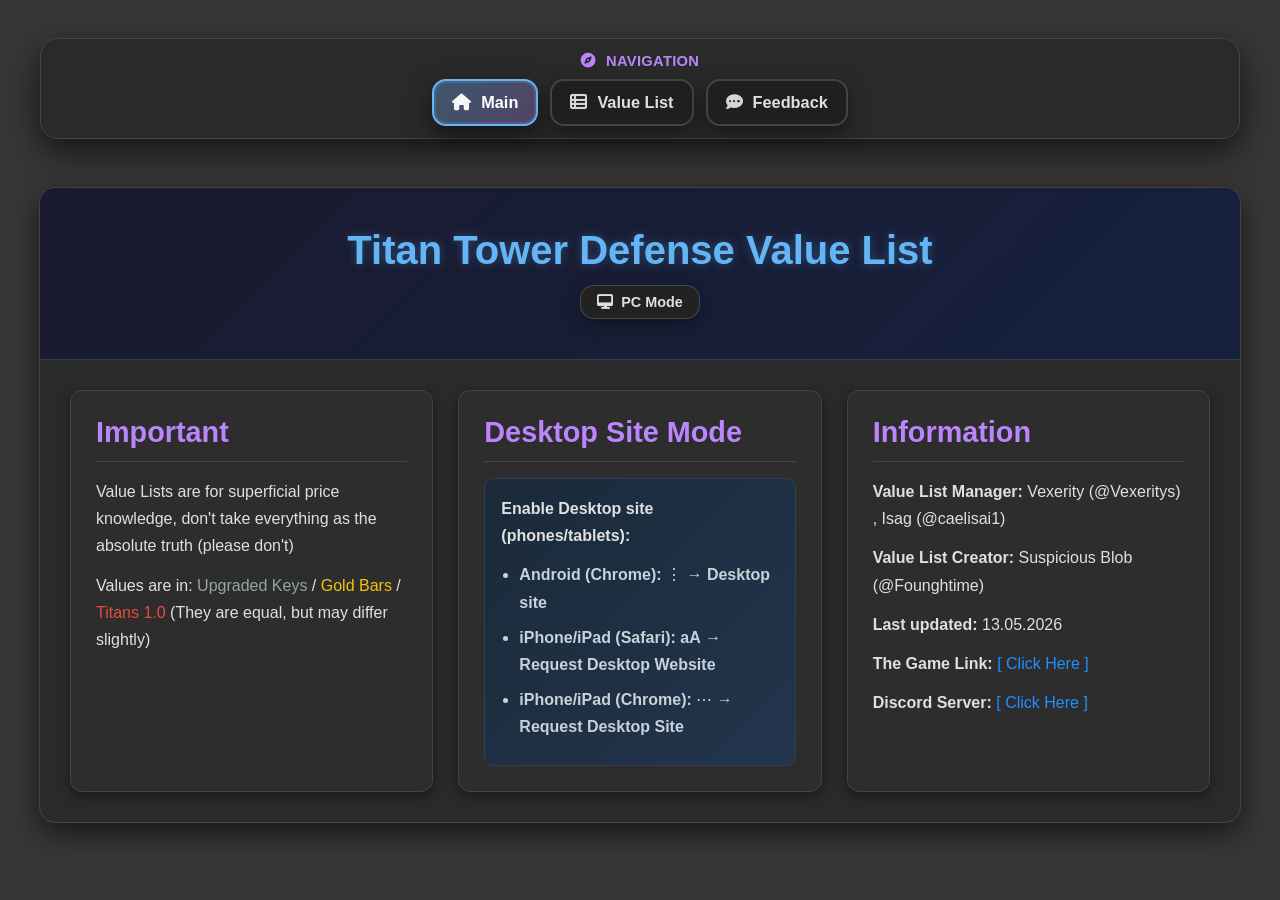
==== index.html @ 551378d8 "updated index" ====
<!DOCTYPE html>
<html lang="en">
<head>
  <meta charset="UTF-8" />
  <meta name="viewport" content="width=device-width, initial-scale=1.0" />
  <meta name="description" content="Titan Tower Defense Value List with Relevant Values & Quick Updates" />

  <title>Titan Tower Defense Value List</title>

  <!-- Favicon (favicon.png рядом с index.html) -->
  <link rel="icon" type="image/png" sizes="32x32" href="favicon.png" />
  <link rel="icon" type="image/png" sizes="16x16" href="favicon.png" />
  <link rel="icon" sizes="192x192" href="favicon.png" />
  <link rel="icon" sizes="512x512" href="favicon.png" />
  <link rel="apple-touch-icon" sizes="180x180" href="favicon.png" />
  <meta name="theme-color" content="#16213e" />

  <meta name="google-site-verification" content="0cYgEwDjZgNjyhWVnpCOrVSOcxN9XrNmXDDHt6vcIRE" />

  <!-- Google tag (gtag.js) -->
<script async src="https://www.googletagmanager.com/gtag/js?id=G-3CBQCFTEEB"></script>
<script>
  window.dataLayer = window.dataLayer || [];
  function gtag(){dataLayer.push(arguments);}
  gtag('js', new Date());

  gtag('config', 'G-3CBQCFTEEB');
</script>

  <!-- Font Awesome + Nav CSS -->
  <link rel="stylesheet" href="https://cdnjs.cloudflare.com/ajax/libs/font-awesome/6.5.0/css/all.min.css" />
  <link rel="stylesheet" href="./assets/nav.css" />

  <style>
    /* Основные стили */
    body{
      background:#393636;
      color:#e0e0e0;
      font-family:'Segoe UI', Tahoma, Geneva, Verdana, sans-serif;
      margin:0;
      padding:20px;
    }

    .custom-container{
      max-width:1200px;
      margin:0 auto;
      background:#2a2a2a;
      border-radius:16px;
      box-shadow:0 10px 30px rgba(0,0,0,.6);
      overflow:hidden;
      border:1px solid #444;
    }

    .custom-header{
      background:linear-gradient(135deg,#1a1a2e,#16213e);
      color:#fff;
      padding:40px 30px;
      text-align:center;
      border-bottom:1px solid #333f50;
    }

    .content-section{
      padding:30px;
      display:grid;
      grid-template-columns:repeat(auto-fit, minmax(300px, 1fr));
      gap:25px;
    }

    .card{
      background:#2d2d2d;
      border-radius:12px;
      padding:25px;
      box-shadow:0 4px 12px rgba(0,0,0,.4);
      border:1px solid #444;
      transition:transform .3s ease, box-shadow .3s ease;
    }
    .card:hover{
      transform:translateY(-5px);
      box-shadow:0 8px 20px rgba(0,0,0,.5);
    }

    h1.custom-title{
      font-size:2.5rem;
      color:#64b5f6;
      text-shadow:0 0 10px rgba(100,181,246,.3);
      margin:0 0 10px;
    }

    h2.card-title{
      color:#bb86fc;
      font-size:1.8rem;
      margin:0 0 16px;
      padding-bottom:12px;
      border-bottom:1px solid #444;
      display:flex;
      align-items:center;
      gap:10px;
    }

    .card-content{ line-height:1.7; }
    .card-content p{ margin:0 0 12px; }

    .highlight-box{
      background:linear-gradient(135deg,#1a2a3a,#23354d);
      padding:16px;
      border-radius:10px;
      margin:0;
      border:1px solid #333f50;
    }

    .disclaimer{
      color:#e74c3c;
      font-size:.9rem;
      text-align:center;
      margin:15px 20px 20px;
      padding:10px;
      background:rgba(231,76,60,.1);
      border-radius:8px;
    }

    /* ===== PC MODE BUTTON ===== */
    .pcmode-wrap{
      display:flex;
      justify-content:center;
      margin-top:12px;
    }
    .pcmode-btn{
      background:#222;
      color:#e0e0e0;
      border:1px solid rgba(255,255,255,.18);
      border-radius:14px;
      padding:8px 16px;
      font-weight:600;
      font-size:.9rem;
      cursor:pointer;

      display:inline-flex;
      align-items:center;
      gap:8px;

      box-shadow:0 6px 18px rgba(0,0,0,.35);
      transition:.15s transform,.15s background,.15s border;
      touch-action:manipulation;
    }
    .pcmode-btn:hover{ background:#2c2c2c; }
    .pcmode-btn:active{ transform:scale(.97); }
    .pcmode-btn.active{
      background:linear-gradient(135deg, rgba(100,181,246,.28), rgba(187,134,252,.22));
      border-color:#64b5f6;
      color:#fff;
    }
    @media (prefers-reduced-motion: reduce){
      .pcmode-btn{ transition:none !important; }
      .card{ transition:none !important; }
    }

    /* компактные списки внутри карточек */
    .compact-list{
      margin:10px 0 0;
      padding-left:18px;
    }
    .compact-list li{
      margin:8px 0;
      color:#c7d2da;
    }

    /* Адаптивность (обычный режим) */
    @media (max-width:768px){
      body{ padding:10px; }
      .custom-header{ padding:25px 20px; }
      .content-section{ padding:20px; grid-template-columns:1fr; }
      h1.custom-title{ font-size:2rem; }
    }

    /* =======================================================
       PC MODE: desktop width + x-scroll
       ======================================================= */
    body.pc-mode{
      overflow-x:auto;
      -webkit-overflow-scrolling:touch;
      padding:14px;
    }

    body.pc-mode .custom-container{
      width:1100px !important;
      max-width:none !important;
      margin:12px auto !important;
    }

    body.pc-mode .custom-header{ padding:26px 24px !important; }
    body.pc-mode h1.custom-title{ font-size:2.15rem !important; margin-bottom:6px !important; }
    body.pc-mode .content-section{
      padding:22px !important;
      gap:16px !important;
      grid-template-columns:repeat(4, minmax(0, 1fr)) !important;
    }
    body.pc-mode .card{ padding:16px !important; }
    body.pc-mode h2.card-title{
      font-size:1.35rem !important;
      margin-bottom:12px !important;
      padding-bottom:10px !important;
    }
    body.pc-mode .card-content{ font-size:.98rem !important; line-height:1.55 !important; }

    /* ===== Spacing under shared navigation ===== */
    :root{ --page-gap:16px; }
    .page-wrap{ margin-top:var(--page-gap); }
    .page-wrap > :first-child{ margin-top:0 !important; }
  </style>
</head>

<body>
  <div id="site-nav"></div>
  <script src="./assets/nav.js"></script>

  <main class="page-wrap">
    <div class="custom-container">
      <header class="custom-header">
        <h1 class="custom-title">Titan Tower Defense Value List</h1>

        <div class="pcmode-wrap">
          <button class="pcmode-btn" id="pcmode-btn" type="button" aria-pressed="false">
            <i class="fas fa-desktop"></i> PC Mode
          </button>
        </div>
      </header>

      <div class="content-section">
        <!-- Important -->
        <div class="card">
          <h2 class="card-title">Important</h2>
          <div class="card-content">
            <p>Value Lists are for superficial price knowledge, don't take everything as the absolute truth (please don't)</p>
            <p>
              Values are in:
              <span style="color:#95a5a6;">Upgraded Keys</span> /
              <span style="color:#f1c40f;">Gold Bars</span> /
              <span style="color:#e74c3c;">Titans 1.0</span>
              (They are equal, but may differ slightly)
            </p>
          </div>
        </div>

        <!-- Real PC Mode -->
        <div class="card">
          <h2 class="card-title">Desktop Site Mode</h2>
          <div class="card-content">
            <div class="highlight-box">
              <p><strong>Enable Desktop site (phones/tablets):</strong></p>
              <ul class="compact-list">
                <li><strong>Android (Chrome):</strong> ⋮ → <strong>Desktop site</strong></li>
                <li><strong>iPhone/iPad (Safari):</strong> <strong>aA</strong> → <strong>Request Desktop Website</strong></li>
                <li><strong>iPhone/iPad (Chrome):</strong> ⋯ → <strong>Request Desktop Site</strong></li>
              </ul>
            </div>
          </div>
        </div>

        <!-- Information -->
        <div class="card">
          <h2 class="card-title">Information</h2>
          <div class="card-content">
            <p><strong>Value List Manager:</strong> Vexerity (@Vexeritys) , Isag (@caelisai1) </p>
            <p><strong>Value List Creator:</strong> Suspicious Blob (@Founghtime)</p>
            <p><strong>Last updated:</strong> 13.05.2026</p>
            <p>
              <strong>The Game Link:</strong>
              <a href="https://www.roblox.com/games/14641667067/Titan-Tower-Defense" style="color:#1E90FF; text-decoration:none;">[ Click Here ]</a>
            </p>
            <p>
              <strong>Discord Server:</strong>
              <a href="https://discord.com/invite/titantd" style="color:#1E90FF; text-decoration:none;">[ Click Here ]</a>
            </p>
          </div>
        </div>
      </div>

      </div>
    </div>
  </main>

  <script>
    (function(){
      const KEY = 'ttdInfoPcMode';
      const btn = document.getElementById('pcmode-btn');

      function applyPcMode(isOn){
        document.body.classList.toggle('pc-mode', isOn);

        if(btn){
          btn.classList.toggle('active', isOn);
          btn.innerHTML = isOn
            ? '<i class="fas fa-mobile-alt"></i> Mobile Mode'
            : '<i class="fas fa-desktop"></i> PC Mode';
          btn.setAttribute('aria-pressed', String(isOn));
        }

        try{ localStorage.setItem(KEY, isOn ? '1' : '0'); }catch(_){}
      }

      let saved = false;
      try{ saved = localStorage.getItem(KEY) === '1'; }catch(_){}

      applyPcMode(saved);

      if(btn){
        btn.addEventListener('click', () => {
          applyPcMode(!document.body.classList.contains('pc-mode'));
        });
      }
    })();
  </script>
</body>
</html>
---- assets/nav.css ----
.site-switch-panel{
  max-width:1200px;
  margin:18px auto 12px;
  padding:0 20px;

  position:sticky;
  top:12px;
  z-index:2000;
}

.site-switch-panel-inner{
  background:#2a2a2a;
  border:1px solid #444;
  border-radius:18px;
  box-shadow:0 12px 34px rgba(0,0,0,.65);
  padding:14px 14px 12px;
}

.site-switch-panel-title{
  display:flex;
  align-items:center;
  justify-content:center;
  gap:10px;
  color:#bb86fc;
  font-weight:900;
  letter-spacing:.3px;
  margin-bottom:10px;
  text-transform:uppercase;
  font-size:.92rem;
}

.site-switchbar{
  display:flex;
  gap:12px;
  justify-content:center;
  flex-wrap:wrap;
}

.site-switch-btn{
  background:#1f1f1f;
  color:#e0e0e0;
  border:2px solid rgba(255,255,255,.16);
  border-radius:14px;
  padding:12px 18px;
  font-weight:900;
  font-size:1.02rem;

  display:inline-flex;
  align-items:center;
  gap:10px;

  box-shadow:0 8px 22px rgba(0,0,0,.45);
  transition:.15s transform,.15s background,.15s border,.15s box-shadow;
  user-select:none;
  text-decoration:none;
  touch-action:manipulation;
}

.site-switch-btn i{ font-size:1.05rem; opacity:.95; }

.site-switch-btn:hover{
  background:#2b2b2b;
  border-color:rgba(255,255,255,.26);
}

.site-switch-btn:active{ transform:scale(.98); }

.site-switch-btn.active{
  background:linear-gradient(135deg, rgba(100,181,246,.32), rgba(187,134,252,.28));
  border-color:#64b5f6;
  color:#fff;
  box-shadow:0 0 0 2px rgba(100,181,246,.20) inset, 0 10px 26px rgba(0,0,0,.55);
}

@media (max-width:520px){
  .site-switch-panel{ padding:0 12px; top:8px; }
  .site-switch-btn{ padding:10px 14px; font-size:.96rem; border-radius:13px; }
}

:root { --nav-gap: 16px; }

.site-switch-panel { margin-bottom: var(--nav-gap) !important; }

#site-nav + * { margin-top: var(--nav-gap) !important; }

:root { --nav-gap: 16px; }
.nav-spacer { height: var(--nav-gap); }
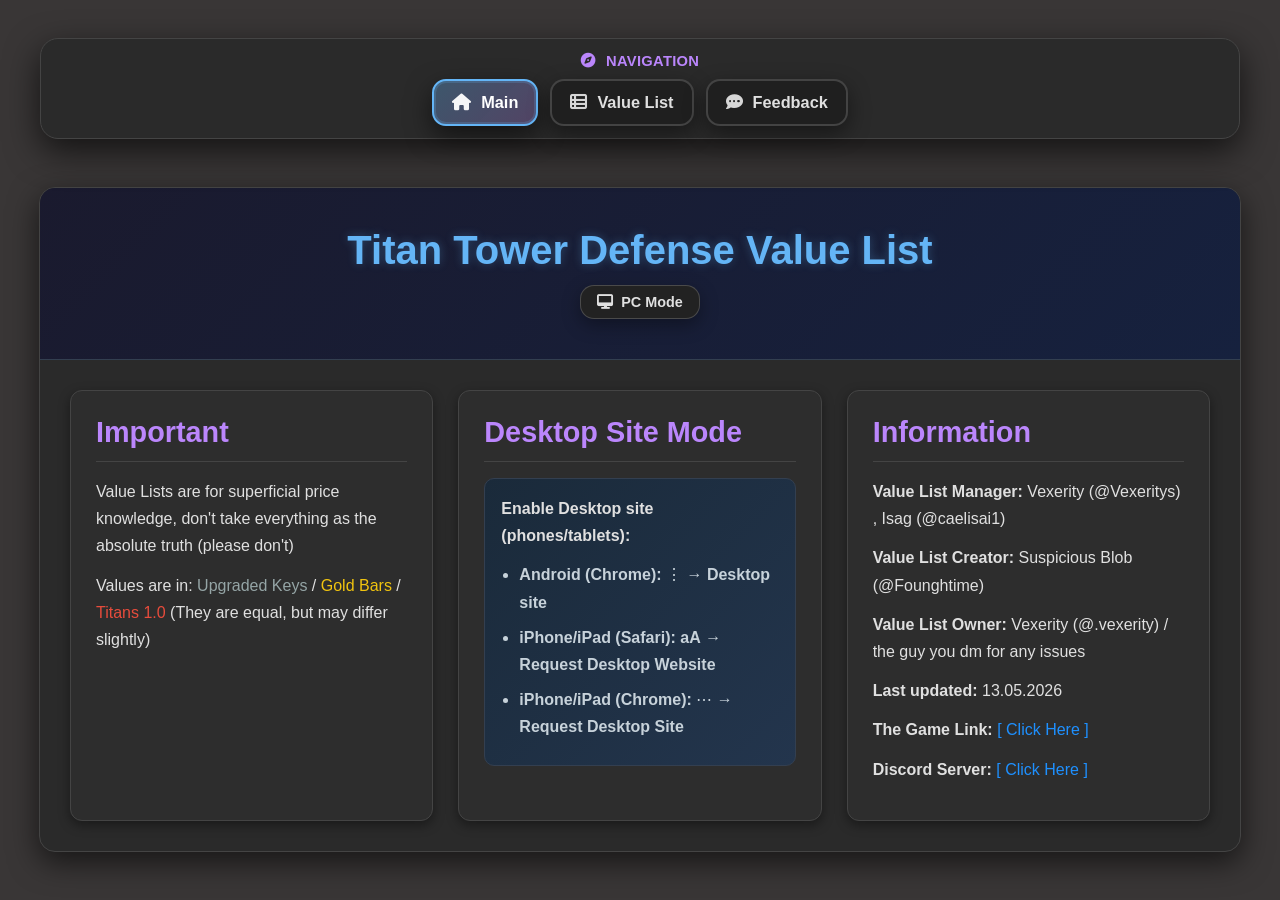
==== commit c41c56b2: "thing" ====
--- a/index.html
+++ b/index.html
@@ -262,6 +262,7 @@
           <div class="card-content">
             <p><strong>Value List Manager:</strong> Vexerity (@Vexeritys) , Isag (@caelisai1) </p>
             <p><strong>Value List Creator:</strong> Suspicious Blob (@Founghtime)</p>
+            <p><strong>Value List Owner:</strong> Vexerity (@.vexerity) / the guy you dm for any issues</p>
             <p><strong>Last updated:</strong> 13.05.2026</p>
             <p>
               <strong>The Game Link:</strong>
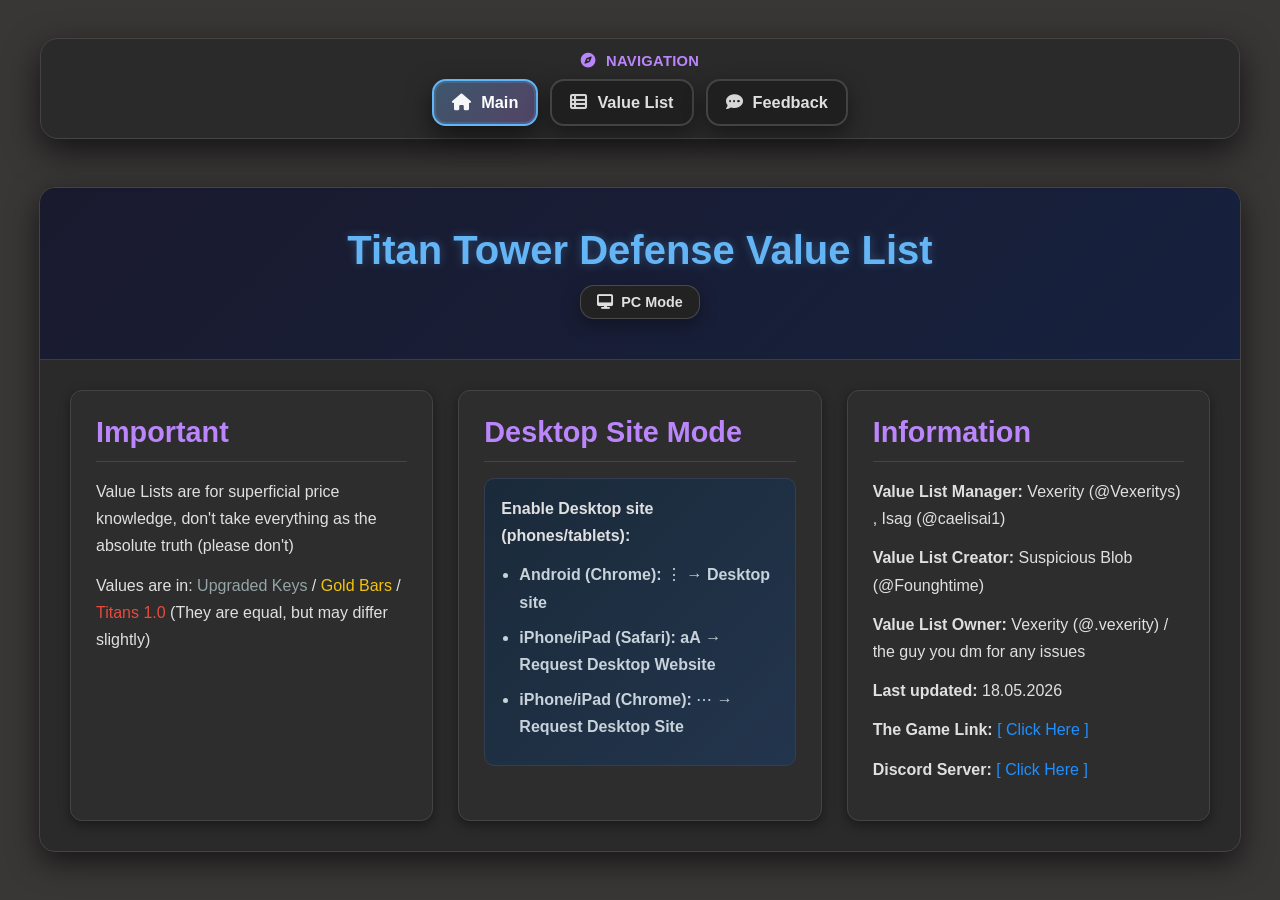
==== commit b383c87c: "updated the "last updated"" ====
--- a/index.html
+++ b/index.html
@@ -263,7 +263,7 @@
             <p><strong>Value List Manager:</strong> Vexerity (@Vexeritys) , Isag (@caelisai1) </p>
             <p><strong>Value List Creator:</strong> Suspicious Blob (@Founghtime)</p>
             <p><strong>Value List Owner:</strong> Vexerity (@.vexerity) / the guy you dm for any issues</p>
-            <p><strong>Last updated:</strong> 13.05.2026</p>
+            <p><strong>Last updated:</strong> 18.05.2026</p>
             <p>
               <strong>The Game Link:</strong>
               <a href="https://www.roblox.com/games/14641667067/Titan-Tower-Defense" style="color:#1E90FF; text-decoration:none;">[ Click Here ]</a>
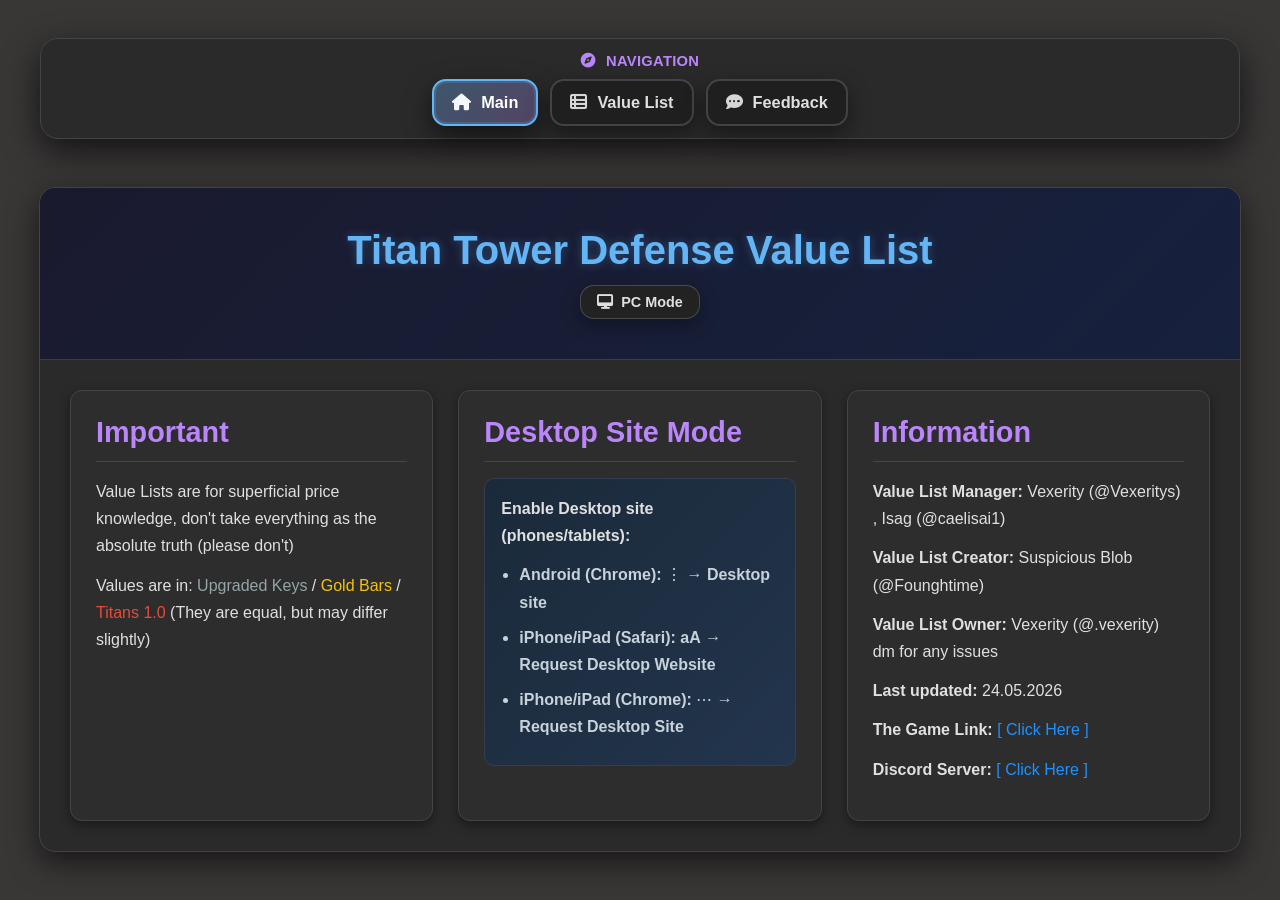
==== commit 73408efe: "updating index" ====
--- a/index.html
+++ b/index.html
@@ -262,8 +262,8 @@
           <div class="card-content">
             <p><strong>Value List Manager:</strong> Vexerity (@Vexeritys) , Isag (@caelisai1) </p>
             <p><strong>Value List Creator:</strong> Suspicious Blob (@Founghtime)</p>
-            <p><strong>Value List Owner:</strong> Vexerity (@.vexerity) / the guy you dm for any issues</p>
-            <p><strong>Last updated:</strong> 18.05.2026</p>
+            <p><strong>Value List Owner:</strong> Vexerity (@.vexerity) dm for any issues</p>
+            <p><strong>Last updated:</strong> 24.05.2026</p>
             <p>
               <strong>The Game Link:</strong>
               <a href="https://www.roblox.com/games/14641667067/Titan-Tower-Defense" style="color:#1E90FF; text-decoration:none;">[ Click Here ]</a>
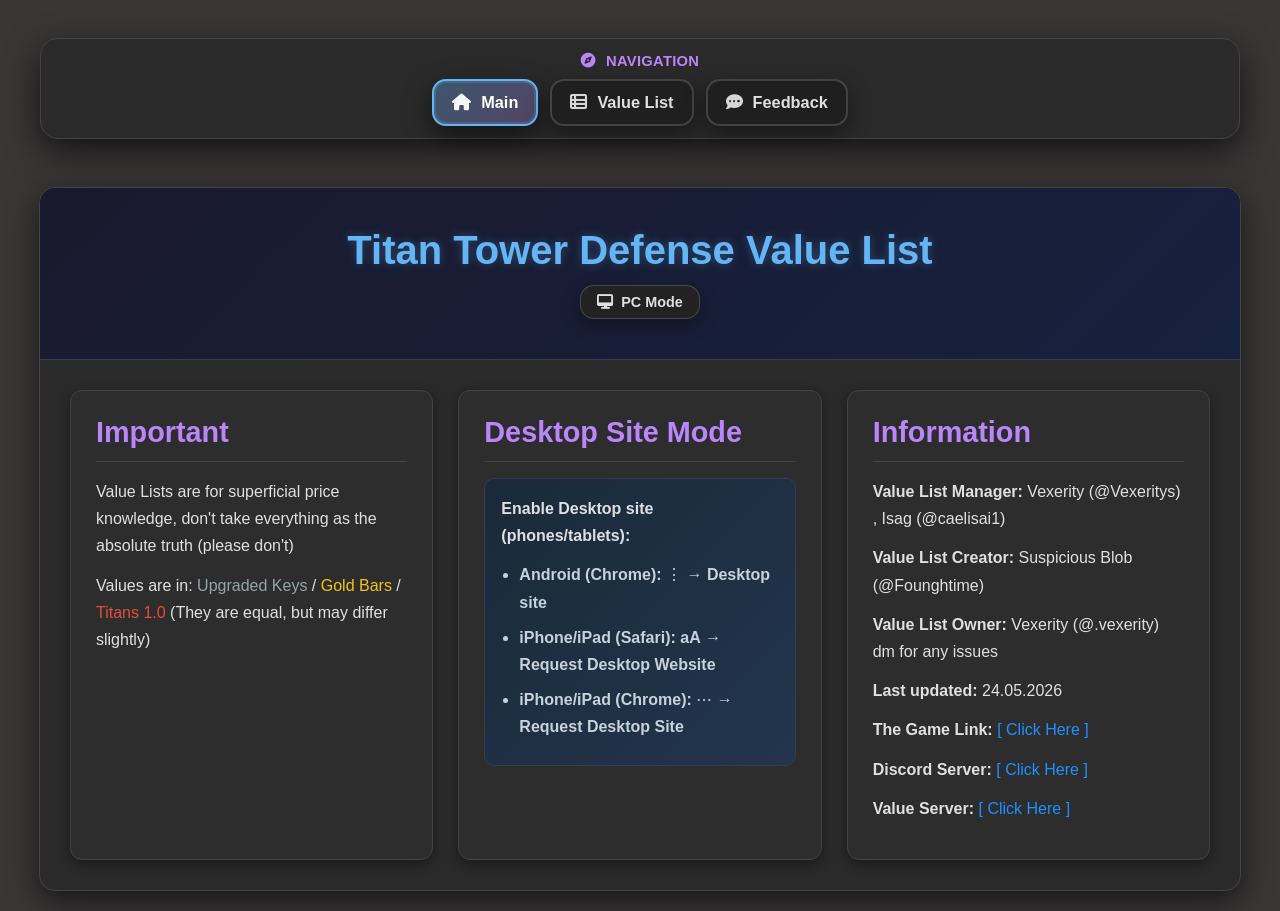
==== commit 09682e9a: "adding the discord server to value list" ====
--- a/index.html
+++ b/index.html
@@ -272,6 +272,10 @@
               <strong>Discord Server:</strong>
               <a href="https://discord.com/invite/titantd" style="color:#1E90FF; text-decoration:none;">[ Click Here ]</a>
             </p>
+            <p>
+              <strong>Value Server:</strong>
+                <a href="https://discord.gg/CpXTCKgqe" style="color:#1E90FF ; text-decoration:none;">[ Click Here ] </a>
+            </p>
           </div>
         </div>
       </div>
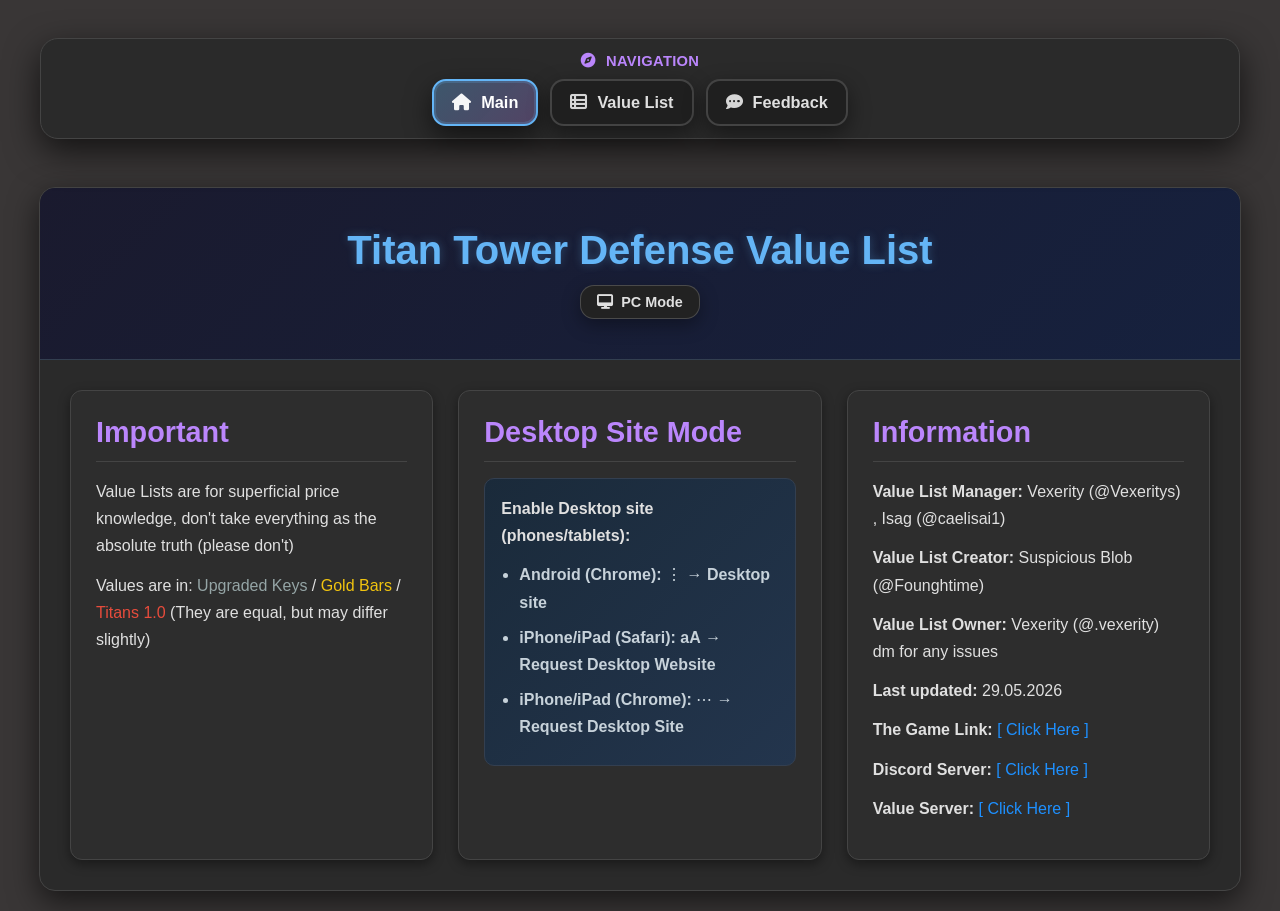
==== commit 9ab7726f: "updating index" ====
--- a/index.html
+++ b/index.html
@@ -263,7 +263,7 @@
             <p><strong>Value List Manager:</strong> Vexerity (@Vexeritys) , Isag (@caelisai1) </p>
             <p><strong>Value List Creator:</strong> Suspicious Blob (@Founghtime)</p>
             <p><strong>Value List Owner:</strong> Vexerity (@.vexerity) dm for any issues</p>
-            <p><strong>Last updated:</strong> 24.05.2026</p>
+            <p><strong>Last updated:</strong> 29.05.2026</p>
             <p>
               <strong>The Game Link:</strong>
               <a href="https://www.roblox.com/games/14641667067/Titan-Tower-Defense" style="color:#1E90FF; text-decoration:none;">[ Click Here ]</a>
@@ -274,7 +274,7 @@
             </p>
             <p>
               <strong>Value Server:</strong>
-                <a href="https://discord.gg/CpXTCKgqe" style="color:#1E90FF ; text-decoration:none;">[ Click Here ] </a>
+                <a href="https://discord.gg/AwWqJftp78" style="color:#1E90FF ; text-decoration:none;">[ Click Here ] </a>
             </p>
           </div>
         </div>
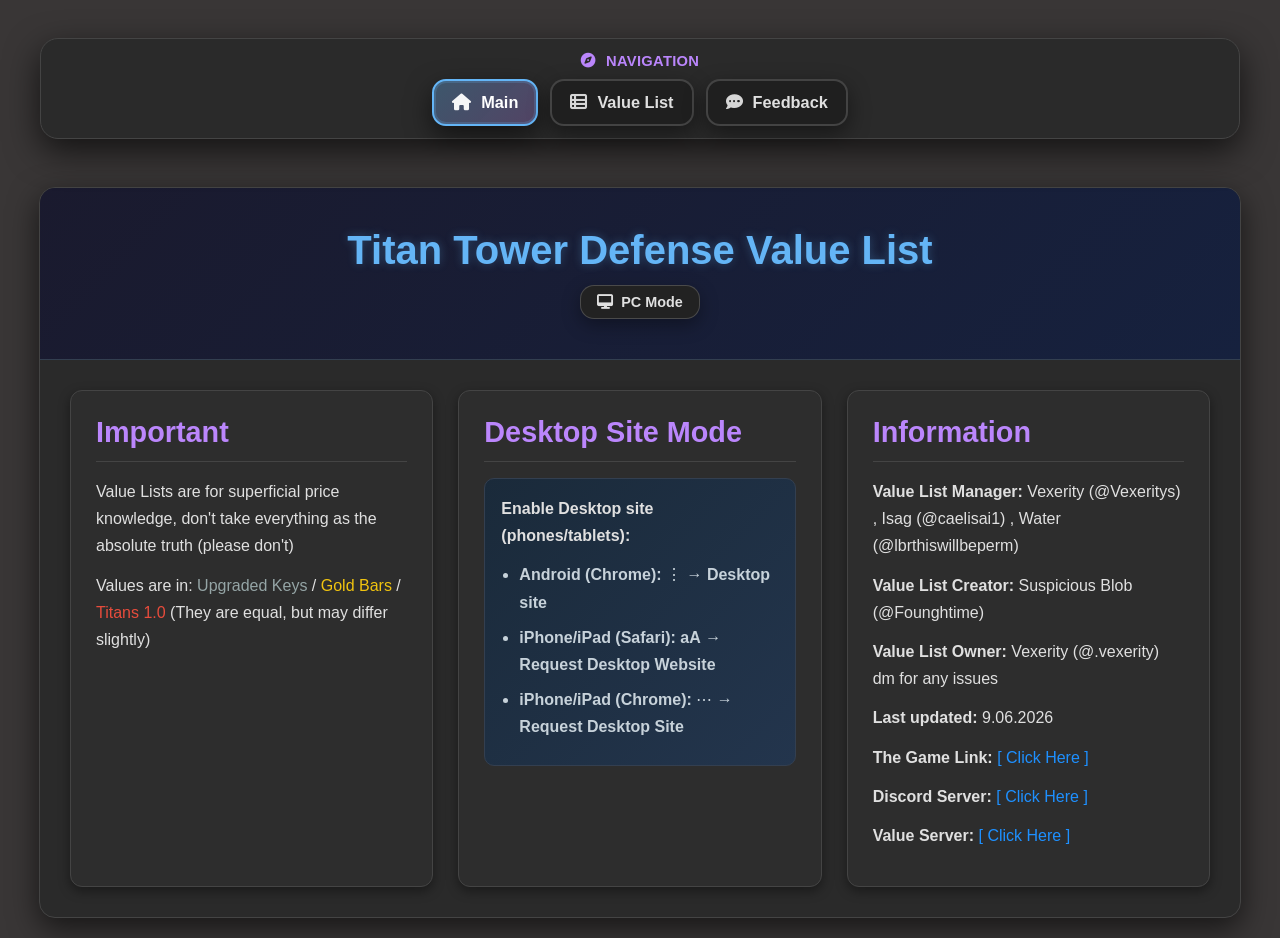
==== commit 9b295513: "updated index" ====
--- a/index.html
+++ b/index.html
@@ -260,10 +260,10 @@
         <div class="card">
           <h2 class="card-title">Information</h2>
           <div class="card-content">
-            <p><strong>Value List Manager:</strong> Vexerity (@Vexeritys) , Isag (@caelisai1) </p>
+            <p><strong>Value List Manager:</strong> Vexerity (@Vexeritys) , Isag (@caelisai1) , Water (@lbrthiswillbeperm) </p>
             <p><strong>Value List Creator:</strong> Suspicious Blob (@Founghtime)</p>
             <p><strong>Value List Owner:</strong> Vexerity (@.vexerity) dm for any issues</p>
-            <p><strong>Last updated:</strong> 29.05.2026</p>
+            <p><strong>Last updated:</strong> 9.06.2026</p>
             <p>
               <strong>The Game Link:</strong>
               <a href="https://www.roblox.com/games/14641667067/Titan-Tower-Defense" style="color:#1E90FF; text-decoration:none;">[ Click Here ]</a>
